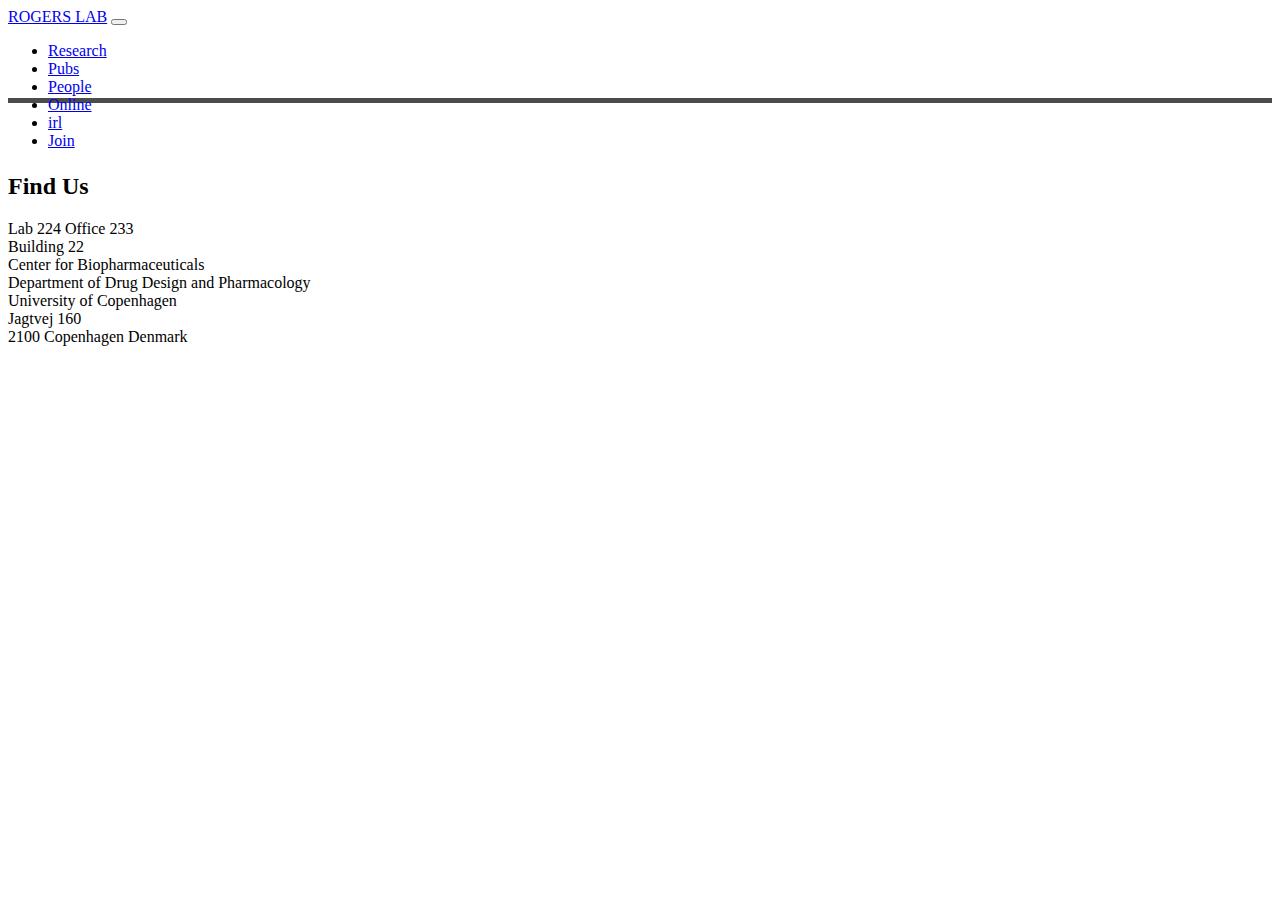
==== irl.html @ afaaf52f "last of day one" ====
<!DOCTYPE html>
<html lang="en">
  <head>
    <meta charset="UTF-8">
	<meta http-equiv="X-UA-Compatible" content="IE=edge">
	<meta name="viewport" content="width=device-width, initial-scale=1">
    <title>Rogers Lab</title>
    <!-- Bootstrap -->
	<link href="css/bootstrap-4.4.1.css" rel="stylesheet">
	<link href="css/bootstrap_Lux.css" rel="stylesheet" type="text/css">
	<link href="css/custom.css" rel="stylesheet" type="text/css">
  </head>
  <body>
  	<!-- body code goes here -->

	  
    <nav class="navbar navbar-expand-lg navbar-light bg-light" id="navbar-container">
	<div class="container">
		 <a class="navbar-brand" href="index.html">ROGERS LAB</a>
	  <button class="navbar-toggler" type="button" data-toggle="collapse" data-target="#navbarSupportedContent1" aria-controls="navbarSupportedContent1" aria-expanded="false" aria-label="Toggle navigation"> <span class="navbar-toggler-icon"></span> </button>
	    <div class="collapse navbar-collapse" id="navbarSupportedContent1">
	      <ul class="navbar-nav mr-auto">
			  
			  
			<li class="nav-item"> <a class="nav-link" href="Research.html">Research<a> </li>
			<li class="nav-item"> <a class="nav-link" href="Pubs.html">Pubs</a> </li>
	        <li class="nav-item"> <a class="nav-link" href="People.html">People</a> </li>
		 	<li class="nav-item"> <a class="nav-link" href="Online.html">Online</a> </li>
			<li class="nav-item active"> <a class="nav-link" href="irl.html">irl</a> </li>
			<li class="nav-item"> <a class="nav-link" href="Join.html">Join</a> </li>
			
          
			
			</ul>
		<img src="images/Rogers_site_banner-01.png" alt="" id="nav_img"/>
		</div>
      </div>
  	</nav>
	  
	<div class="container" style="padding-top:50px" >

    <div class="row">
      <div class="col-xl-4"><h2>Find Us</h2><p>Lab 224 Office 233 <br>
				Building 22<br>
	  Center for Biopharmaceuticals <br>
	Department of Drug Design and Pharmacology<br>
	University of Copenhagen<br>
	Jagtvej 160<br>
	  2100 Copenhagen Denmark</p></div>
      <div class="col-xl-4"><img src="images/ILF_entrace.png"  width="400px" alt=""/> </div>
		
    </div>
	</div>
		
		
		
		
		
  <!-- jQuery (necessary for Bootstrap's JavaScript plugins) --> 
	<script src="js/jquery-3.4.1.min.js"></script>

	<!-- Include all compiled plugins (below), or include individual files as needed -->
	<script src="js/popper.min.js"></script> 
	<script src="js/bootstrap-4.4.1.js"></script>
	  
	  
  </body>
</html>
---- css/custom.css ----
@charset "UTF-8";
/* CSS Document */

.container {
    max-width: 800px;

}

/*
.navbar { 
	margin-bottom: 0;
	margin-top: 0;
}
*/

body{
/*	background-color:#D0D0D0;*/
}

#navbar-container {
		border-top: 0px solid rgba(0,0,0,0.1);
		border-right: 0px solid rgba(0,0,0,0.1);
		border-left: 0px solid rgba(0,0,0,0.1);
	border-bottom: 5px solid rgba(0,0,0,0.70);
}

#littleheading {
padding:30px;
}

#nav_img{
	height:0px;
}

@media screen and (min-width: 991px) {   
	
#navbar-container {
	padding-top: 0;
	padding-bottom: 0;
	height:90px;
	
}
	#nav_img{
	height:85px;
}
}
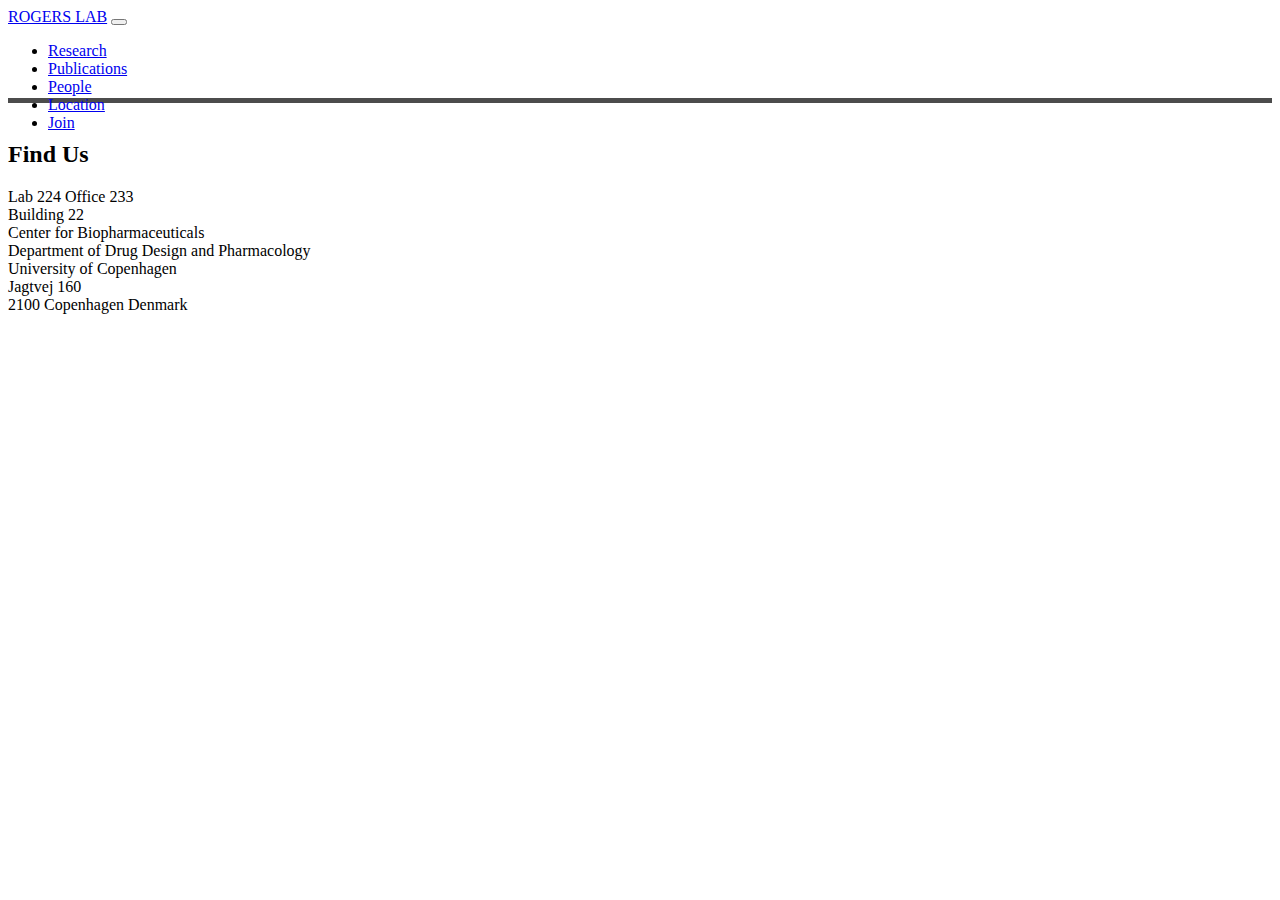
==== commit 0113f410: "day 2.1" ====
--- a/irl.html
+++ b/irl.html
@@ -4,7 +4,7 @@
     <meta charset="UTF-8">
 	<meta http-equiv="X-UA-Compatible" content="IE=edge">
 	<meta name="viewport" content="width=device-width, initial-scale=1">
-    <title>Rogers Lab</title>
+    <title>- Rogers Lab -</title>
     <!-- Bootstrap -->
 	<link href="css/bootstrap-4.4.1.css" rel="stylesheet">
 	<link href="css/bootstrap_Lux.css" rel="stylesheet" type="text/css">
@@ -23,10 +23,9 @@
 			  
 			  
 			<li class="nav-item"> <a class="nav-link" href="Research.html">Research<a> </li>
-			<li class="nav-item"> <a class="nav-link" href="Pubs.html">Pubs</a> </li>
+			<li class="nav-item"> <a class="nav-link" href="Pubs.html">Publications</a> </li>
 	        <li class="nav-item"> <a class="nav-link" href="People.html">People</a> </li>
-		 	<li class="nav-item"> <a class="nav-link" href="Online.html">Online</a> </li>
-			<li class="nav-item active"> <a class="nav-link" href="irl.html">irl</a> </li>
+			<li class="nav-item active"> <a class="nav-link" href="irl.html">Location</a> </li>
 			<li class="nav-item"> <a class="nav-link" href="Join.html">Join</a> </li>
 			
           
@@ -37,8 +36,11 @@
       </div>
   	</nav>
 	  
-	<div class="container" style="padding-top:50px" >
+	<div class="container" id="page_content" >
 
+	<img src="images/Denmark_logo-01.png" height="60px" alt=""/>
+		
+		
     <div class="row">
       <div class="col-xl-4"><h2>Find Us</h2><p>Lab 224 Office 233 <br>
 				Building 22<br>
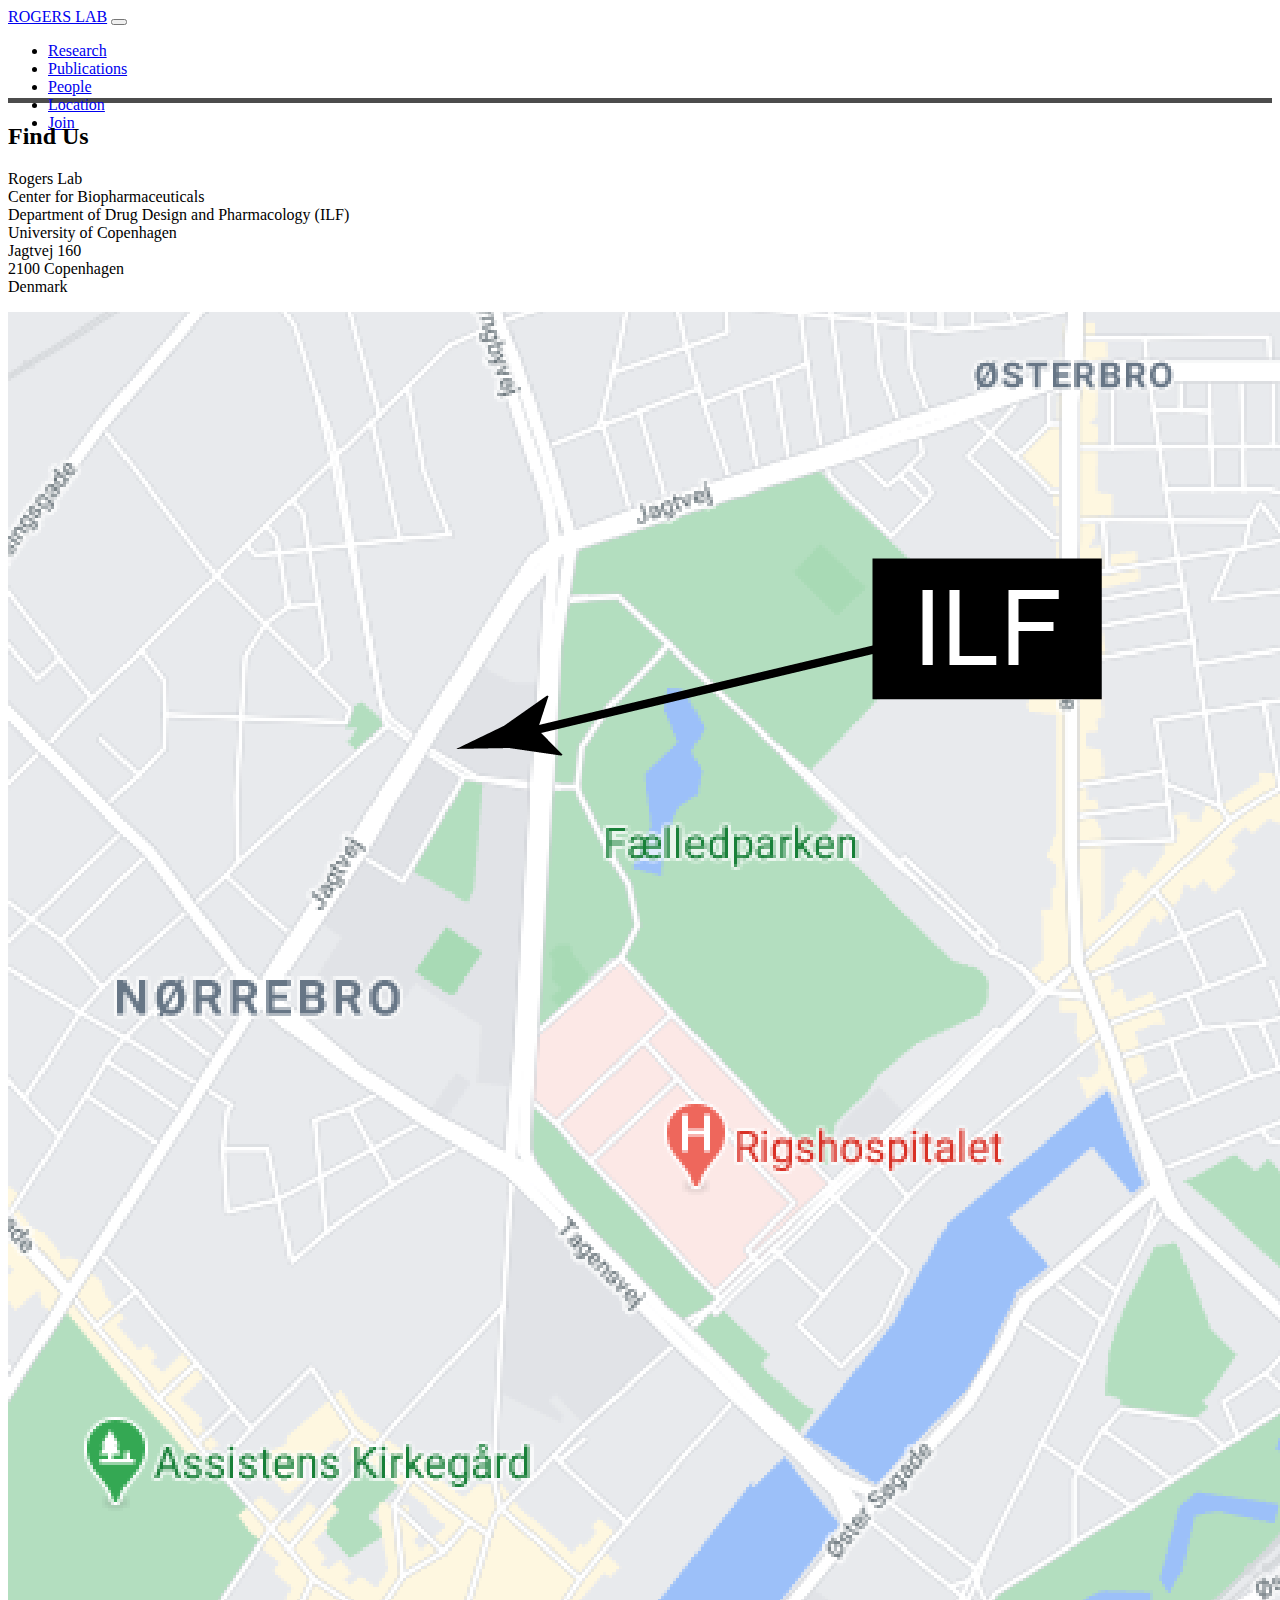
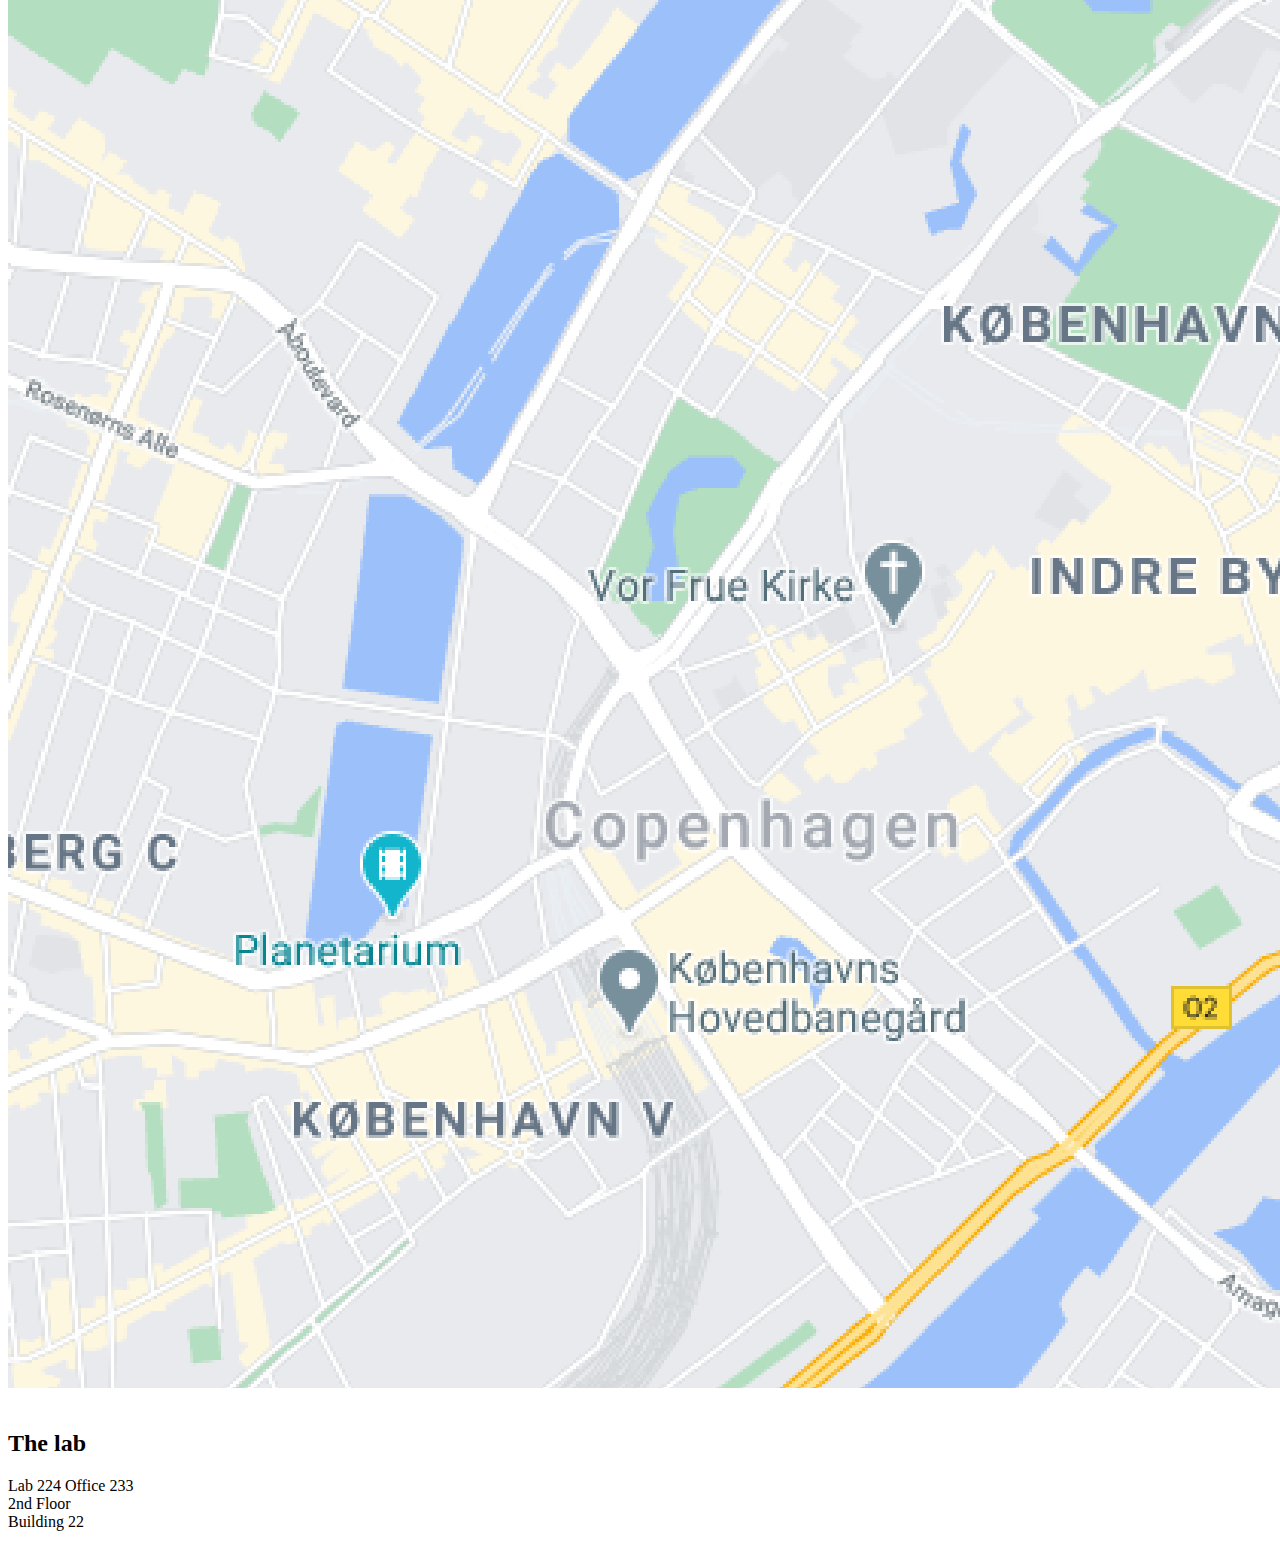
==== commit b4d573c5: "after reset" ====
--- a/irl.html
+++ b/irl.html
@@ -38,20 +38,52 @@
 	  
 	<div class="container" id="page_content" >
 
-	<img src="images/Denmark_logo-01.png" height="60px" alt=""/>
+		
+			
+  
+		
+
 		
 		
     <div class="row">
-      <div class="col-xl-4"><h2>Find Us</h2><p>Lab 224 Office 233 <br>
-				Building 22<br>
-	  Center for Biopharmaceuticals <br>
-	Department of Drug Design and Pharmacology<br>
+      <div class="col-xl-4">	<h2>Find Us</h2>
+	<p>Rogers Lab<br>Center for Biopharmaceuticals <br>
+	Department of Drug Design and Pharmacology (ILF)<br>
 	University of Copenhagen<br>
 	Jagtvej 160<br>
-	  2100 Copenhagen Denmark</p></div>
-      <div class="col-xl-4"><img src="images/ILF_entrace.png"  width="400px" alt=""/> </div>
+	  2100 Copenhagen <br>
+		  Denmark<img src="images/Denmark_logo-01.png" height="80px" alt=""/></p>
+		
+		
+		</div>
+		<div class="col-xl-4"><img src="images/ILF_CPH-01.png"  id="face_pic" alt=""/> </div>
+      <div class="col-xl-4"><img src="images/ILF_entrance-01.png"  id="face_pic" alt=""/> </div>
 		
     </div>
+		
+		</div>
+		
+	<div class="container" id="page_content" >
+		
+	<div class="row">
+      <div class="col-xl-4">	<h2>The lab</h2>
+	Lab 224 Office 233 <br>2nd Floor<br>
+				Building 22
+		
+		
+		</div>
+		<div class="col-xl-4"><img src="images/ILF_lab_3-01.png"  id="face_pic" alt=""/> </div>
+      <div class="col-xl-4"></div>
+		
+    </div>
+		
+		
+			
+		
+		
+		
+		
+		
 	</div>
 		
 		
